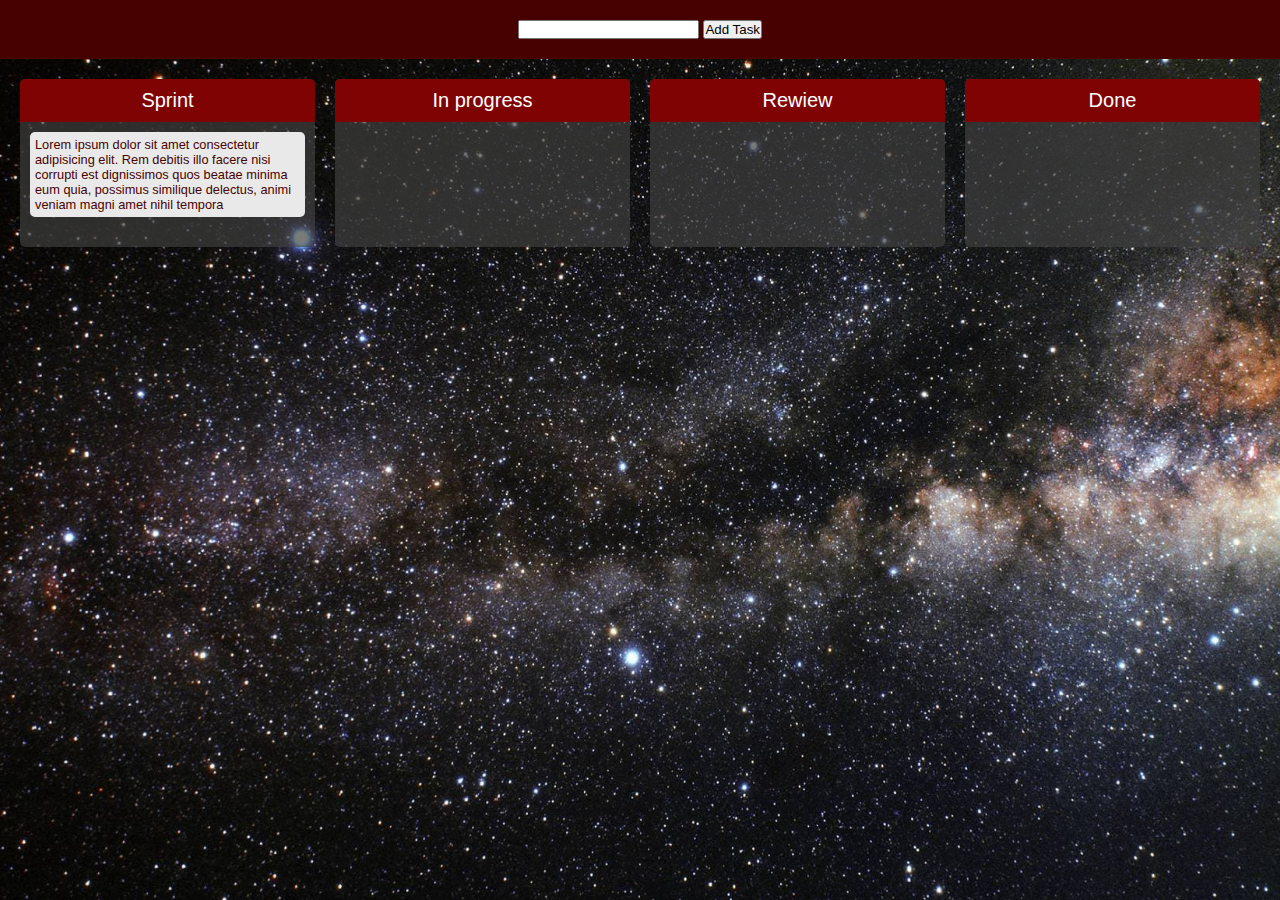
==== index.html @ 6f878f72 "add task 2" ====
<!DOCTYPE html>
<html lang="en">
<head>
    <meta charset="UTF-8">
    <meta http-equiv="X-UA-Compatible" content="IE=edge">
    <meta name="viewport" content="width=device-width, initial-scale=1.0">
    <link rel="stylesheet" href="./css/style.css">
    <title>TASK_18</title>
</head>
<body>
    <div class="wrapper">
        <header class="header">
            <input type="text" class="header__inp">
            <button class="header__btn">Add Task</button>
        </header>
        <div class="trello">
            <div class="trello__item">
                <div class="trello__sprint">
                    <div id="sprint" class="trello__taskTitle">Sprint</div>
                    <div class="trello__body">
                        <div class="trello__task" draggable="true">Lorem ipsum dolor sit amet consectetur adipisicing elit. Rem debitis illo facere
                        nisi corrupti est dignissimos quos
                        beatae minima eum quia, possimus similique delectus, animi veniam magni amet nihil tempora</div>
               
                    </div>
                    </div>
                <div class="trello__progress">
                    <div id="progress" class="trello__taskTitle">In progress</div>
                    <div class="trello__body"></div>
                </div>
                <div class="trello__rewiew">
                    <div id="rewiew" class="trello__taskTitle">Rewiew</div>
                    <div class="trello__body"></div>
                </div>
                <div class="trello__done">
                    <div id="done" class="trello__taskTitle">Done</div>
                    <div class="trello__body"></div>
                </div>
            </div>
        </div>
    </div>
    <script src="./js/main.js"></script>
</body>
</html>
---- css/style.css ----
*, * {
  margin: 0;
  padding: 0;
  -webkit-box-sizing: border-box;
          box-sizing: border-box;
}

body {
  font-family: Arial, Helvetica, sans-serif;
  font-size: 1rem;
}

.wrapper {
  min-height: 100%;
  height: 100vh;
  display: -webkit-box;
  display: -ms-flexbox;
  display: flex;
  -webkit-box-orient: vertical;
  -webkit-box-direction: normal;
      -ms-flex-direction: column;
          flex-direction: column;
}

.header {
  text-align: center;
  padding: 20px;
  background: rgb(71, 1, 1);
}
.trello {
  -webkit-box-flex: 1;
      -ms-flex: 1 1 auto;
          flex: 1 1 auto;
  background: url(../img/BG.jpg) 50%/cover no-repeat;
  padding: 20px;
}
.trello__item {
  display: -webkit-box;
  display: -ms-flexbox;
  display: flex;
  gap: 20px;
  -ms-flex-wrap: wrap;
      flex-wrap: wrap;
}
.trello__item > div {
  color: white;
  -webkit-box-flex: 1;
      -ms-flex: 1 1 20%;
          flex: 1 1 20%;
  background: rgba(64, 64, 64, 0.685);
  overflow: hidden;
  border-radius: 5px;
  min-width: 200px;
  min-height: 150px;
}
.trello__taskTitle {
  padding: 10px;
  text-align: center;
  background: rgb(128, 3, 3);
  font-size: 1.25rem;
}
.trello__body {
  padding: 10px 10px 20px;
  height: 100%;
}
.trello__task {
  color: rgb(71, 1, 1);
  padding: 5px;
  font-size: 0.8rem;
  margin-bottom: 10px;
  background: rgb(233, 233, 233);
  border-radius: 5px;
}
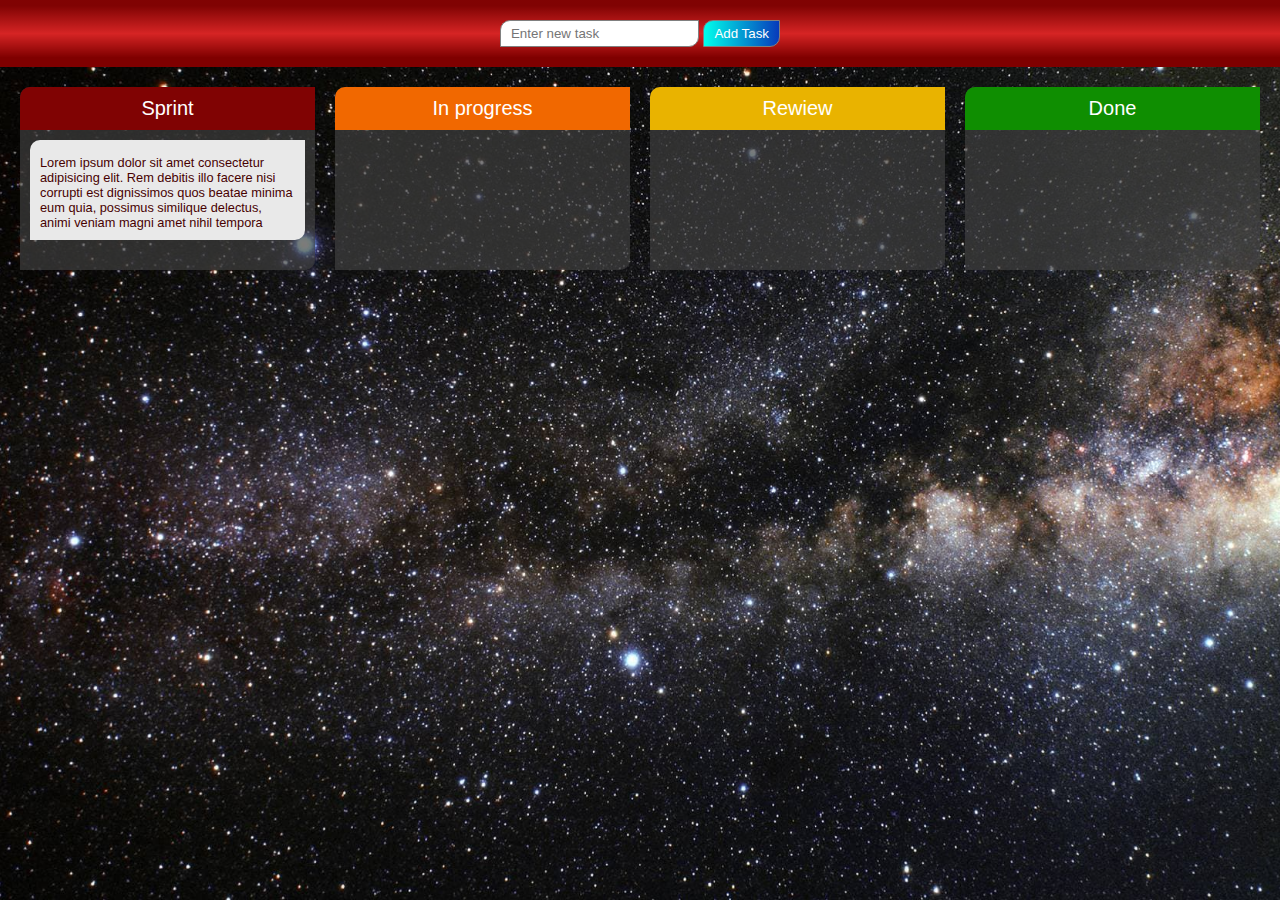
==== commit 305366e8: "add styles & functionality" ====
--- a/index.html
+++ b/index.html
@@ -4,13 +4,14 @@
     <meta charset="UTF-8">
     <meta http-equiv="X-UA-Compatible" content="IE=edge">
     <meta name="viewport" content="width=device-width, initial-scale=1.0">
+    <link rel="stylesheet" href="./libs/fontawesome/css/all.css">
     <link rel="stylesheet" href="./css/style.css">
     <title>TASK_18</title>
 </head>
 <body>
     <div class="wrapper">
         <header class="header">
-            <input type="text" class="header__inp">
+            <input type="text" class="header__inp" placeholder="Enter new task">
             <button class="header__btn">Add Task</button>
         </header>
         <div class="trello">
@@ -18,10 +19,12 @@
                 <div class="trello__sprint">
                     <div id="sprint" class="trello__taskTitle">Sprint</div>
                     <div class="trello__body">
-                        <div class="trello__task" draggable="true">Lorem ipsum dolor sit amet consectetur adipisicing elit. Rem debitis illo facere
-                        nisi corrupti est dignissimos quos
-                        beatae minima eum quia, possimus similique delectus, animi veniam magni amet nihil tempora</div>
-               
+                        <div class="trello__task" draggable="true" contenteditable="true">Lorem ipsum dolor sit amet consectetur adipisicing elit. Rem debitis illo facere
+                            nisi corrupti est dignissimos quos
+                            beatae minima eum quia, possimus similique delectus, animi veniam magni amet nihil tempora
+                            <i class="fa-solid fa-circle-xmark"></i>
+                        </div>
+            
                     </div>
                     </div>
                 <div class="trello__progress">
--- a/css/style.css
+++ b/css/style.css
@@ -3,6 +3,11 @@
   padding: 0;
   -webkit-box-sizing: border-box;
           box-sizing: border-box;
+}
+
+.trello__task, .trello__item > div, .header__btn, .header__inp {
+  border-top-left-radius: 10px;
+  border-bottom-right-radius: 10px;
 }
 
 body {
@@ -25,8 +30,25 @@
 .header {
   text-align: center;
   padding: 20px;
-  background: rgb(71, 1, 1);
+  background: -webkit-gradient(linear, left bottom, left top, color-stop(14%, rgb(127, 0, 0)), color-stop(50%, rgba(207, 0, 0, 0.86)), color-stop(91%, rgba(127, 0, 0, 0.99)));
+  background: -o-linear-gradient(bottom, rgb(127, 0, 0) 14%, rgba(207, 0, 0, 0.86) 50%, rgba(127, 0, 0, 0.99) 91%);
+  background: linear-gradient(0deg, rgb(127, 0, 0) 14%, rgba(207, 0, 0, 0.86) 50%, rgba(127, 0, 0, 0.99) 91%);
 }
+.header__inp {
+  padding: 5px 10px;
+  border: 1px solid grey;
+  outline: none;
+}
+.header__btn {
+  padding: 5px 10px;
+  border: 1px solid grey;
+  cursor: pointer;
+  background: -webkit-gradient(linear, left top, right top, from(rgb(0, 255, 235)), to(rgb(7, 58, 187)));
+  background: -o-linear-gradient(left, rgb(0, 255, 235) 0%, rgb(7, 58, 187) 100%);
+  background: linear-gradient(90deg, rgb(0, 255, 235) 0%, rgb(7, 58, 187) 100%);
+  color: white;
+}
+
 .trello {
   -webkit-box-flex: 1;
       -ms-flex: 1 1 auto;
@@ -49,7 +71,6 @@
           flex: 1 1 20%;
   background: rgba(64, 64, 64, 0.685);
   overflow: hidden;
-  border-radius: 5px;
   min-width: 200px;
   min-height: 150px;
 }
@@ -65,9 +86,29 @@
 }
 .trello__task {
   color: rgb(71, 1, 1);
-  padding: 5px;
+  padding: 15px 10px 10px;
   font-size: 0.8rem;
   margin-bottom: 10px;
   background: rgb(233, 233, 233);
-  border-radius: 5px;
+  position: relative;
+}
+.fa-circle-xmark {
+  color: rgb(255, 150, 4);
+  position: absolute;
+  right: -4px;
+  top: -4px;
+  cursor: pointer;
+  font-size: 20px;
+}
+
+#progress {
+  background: rgb(241, 104, 0);
+}
+
+#rewiew {
+  background: rgb(233, 179, 0);
+}
+
+#done {
+  background: rgb(15, 142, 1);
 }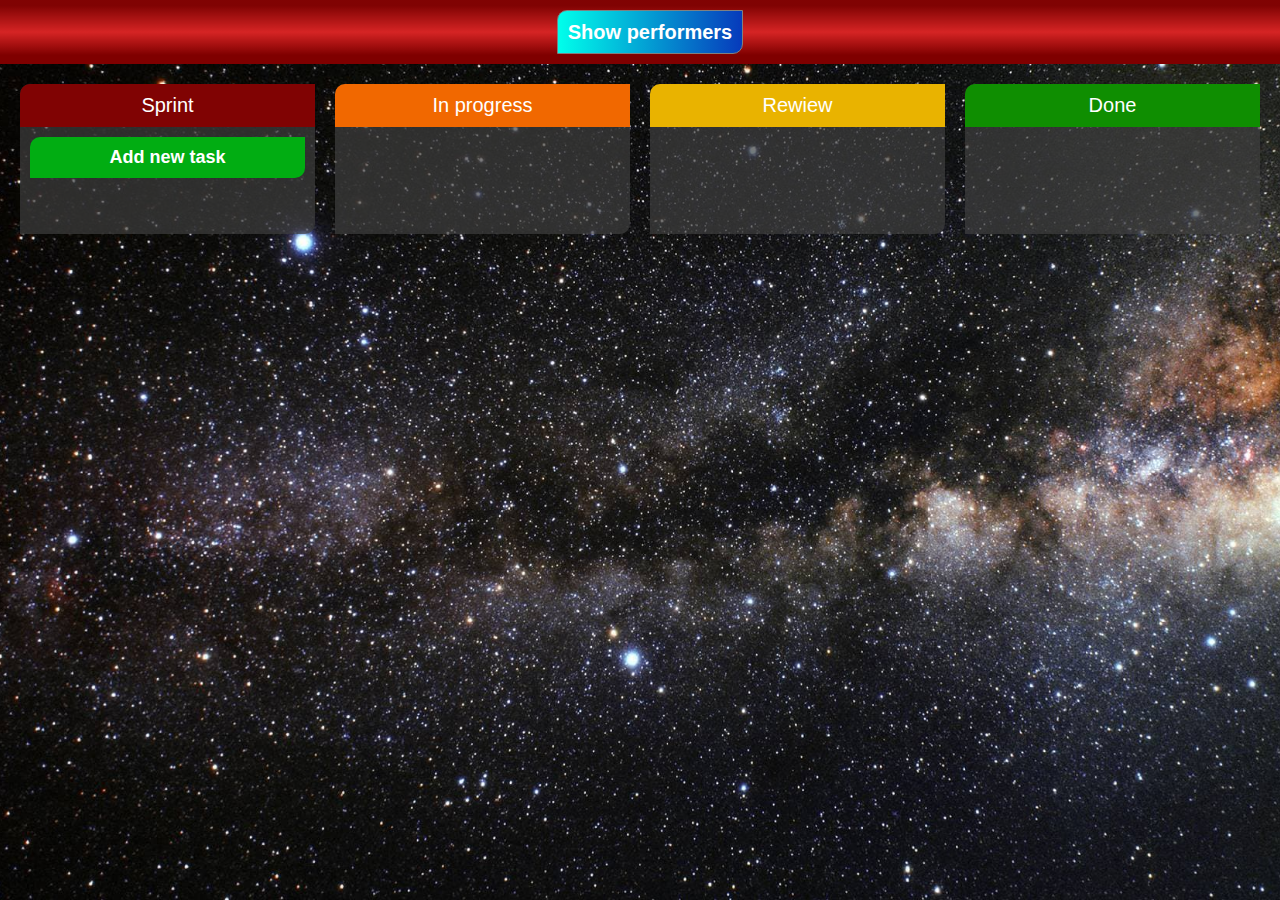
==== commit e7a2ba43: "changed styles of btn" ====
--- a/index.html
+++ b/index.html
@@ -11,22 +11,30 @@
 <body>
     <div class="wrapper">
         <header class="header">
-            <input type="text" class="header__inp" placeholder="Enter new task">
-            <button class="header__btn">Add Task</button>
+                <a href="./soccer.html"><img src="./img/soccer-ball-png-26391.png" width='30px' alt=""></a>
+            <div class="header__addPerformer">
+                <button class="header__showPerformerBtn">Show performers</button>
+                <div class="header__performerContainer performersVisible">
+                    <button class="header__addPerformerBtn"><i class="fa-solid fa-plus"></i></button>
+                    <img src="./img/I.jpg" width="40px" alt="avatar" draggable="true">
+                    <img src="./img/Nata.jpg" width="40px" alt="avatar" draggable="true">
+                    <img src="./img/Ben.jpg" width="40px" alt="avatar" draggable="true">
+                    <img src="./img/Li.jpg" width="40px" alt="avatar" draggable="true">
+                    <img src="./img/Dave.jpg" width="40px" alt="avatar" draggable="true">
+                    <img src="./img/Sofy.jpg" width="40px" alt="avatar" draggable="true">
+                    <img src="./img/Dom.jpg" width="40px" alt="avatar" draggable="true">
+                </div>
+                
+            </div>
         </header>
         <div class="trello">
             <div class="trello__item">
                 <div class="trello__sprint">
                     <div id="sprint" class="trello__taskTitle">Sprint</div>
                     <div class="trello__body">
-                        <div class="trello__task" draggable="true" contenteditable="true">Lorem ipsum dolor sit amet consectetur adipisicing elit. Rem debitis illo facere
-                            nisi corrupti est dignissimos quos
-                            beatae minima eum quia, possimus similique delectus, animi veniam magni amet nihil tempora
-                            <i class="fa-solid fa-circle-xmark"></i>
-                        </div>
-            
+                        <div class="trello__addTaskBtn"><i class="fa-solid fa-plus"></i>Add new task</div>
                     </div>
-                    </div>
+                </div>
                 <div class="trello__progress">
                     <div id="progress" class="trello__taskTitle">In progress</div>
                     <div class="trello__body"></div>
--- a/css/style.css
+++ b/css/style.css
@@ -5,7 +5,7 @@
           box-sizing: border-box;
 }
 
-.trello__task, .trello__item > div, .header__btn, .header__inp {
+.trello__task img, .trello__task, .trello__item > div, .trello__addTaskBtn, .header__addPerformerBtn, .header__showPerformerBtn, .header__performerContainer img, .header__performerContainer {
   border-top-left-radius: 10px;
   border-bottom-right-radius: 10px;
 }
@@ -28,18 +28,47 @@
 }
 
 .header {
-  text-align: center;
-  padding: 20px;
+  display: -webkit-box;
+  display: -ms-flexbox;
+  display: flex;
+  -webkit-box-align: center;
+      -ms-flex-align: center;
+          align-items: center;
+  -webkit-box-pack: center;
+      -ms-flex-pack: center;
+          justify-content: center;
+  gap: 40px;
+  padding: 10px 20px;
   background: -webkit-gradient(linear, left bottom, left top, color-stop(14%, rgb(127, 0, 0)), color-stop(50%, rgba(207, 0, 0, 0.86)), color-stop(91%, rgba(127, 0, 0, 0.99)));
   background: -o-linear-gradient(bottom, rgb(127, 0, 0) 14%, rgba(207, 0, 0, 0.86) 50%, rgba(127, 0, 0, 0.99) 91%);
   background: linear-gradient(0deg, rgb(127, 0, 0) 14%, rgba(207, 0, 0, 0.86) 50%, rgba(127, 0, 0, 0.99) 91%);
 }
-.header__inp {
-  padding: 5px 10px;
-  border: 1px solid grey;
-  outline: none;
-}
-.header__btn {
+.header__addPerformer {
+  display: -webkit-box;
+  display: -ms-flexbox;
+  display: flex;
+  gap: 20px;
+}
+.header__performerContainer {
+  width: 250px;
+  background: #acaaaa;
+  padding: 5px;
+  display: -webkit-box;
+  display: -ms-flexbox;
+  display: flex;
+  -webkit-box-pack: start;
+      -ms-flex-pack: start;
+          justify-content: start;
+  gap: 5px;
+  overflow-x: scroll;
+  -webkit-transition: 1s;
+  -o-transition: 1s;
+  transition: 1s;
+}
+.header__performerContainer::-webkit-scrollbar {
+  height: 3px;
+}
+.header__showPerformerBtn {
   padding: 5px 10px;
   border: 1px solid grey;
   cursor: pointer;
@@ -47,6 +76,26 @@
   background: -o-linear-gradient(left, rgb(0, 255, 235) 0%, rgb(7, 58, 187) 100%);
   background: linear-gradient(90deg, rgb(0, 255, 235) 0%, rgb(7, 58, 187) 100%);
   color: white;
+  font-weight: 700;
+  font-size: 20px;
+}
+.header__addPerformerBtn {
+  padding: 0px 5px;
+  border: 1px solid grey;
+  cursor: pointer;
+  background: -webkit-gradient(linear, left top, right top, from(rgb(0, 255, 235)), to(rgb(7, 58, 187)));
+  background: -o-linear-gradient(left, rgb(0, 255, 235) 0%, rgb(7, 58, 187) 100%);
+  background: linear-gradient(90deg, rgb(0, 255, 235) 0%, rgb(7, 58, 187) 100%);
+  color: white;
+  font-weight: 700;
+}
+
+.performersVisible {
+  width: 0px;
+  padding: 5px 0;
+  -webkit-transition: 1s;
+  -o-transition: 1s;
+  transition: 1s;
 }
 
 .trello {
@@ -55,6 +104,20 @@
           flex: 1 1 auto;
   background: url(../img/BG.jpg) 50%/cover no-repeat;
   padding: 20px;
+}
+.trello__addTaskBtn {
+  padding: 10px;
+  margin-bottom: 10px;
+  background: rgb(1, 173, 18);
+  text-align: center;
+  font-size: 18px;
+  font-weight: 700;
+  position: relative;
+  cursor: pointer;
+}
+.trello__addTaskBtn i {
+  position: absolute;
+  left: 20px;
 }
 .trello__item {
   display: -webkit-box;
@@ -86,19 +149,56 @@
 }
 .trello__task {
   color: rgb(71, 1, 1);
-  padding: 15px 10px 10px;
+  padding: 10px 10px;
   font-size: 0.8rem;
   margin-bottom: 10px;
   background: rgb(233, 233, 233);
   position: relative;
 }
+.trello__task img {
+  margin-bottom: 10px;
+}
+.trello__avatarBlock {
+  min-height: 35px;
+  display: -webkit-box;
+  display: -ms-flexbox;
+  display: flex;
+  -ms-flex-wrap: wrap;
+      flex-wrap: wrap;
+  gap: 5px;
+}
+.trello__taskTextBlock {
+  min-height: 20px;
+}
+.trello__editBtn {
+  height: 25px;
+  width: 25px;
+  border-radius: 50%;
+  color: white;
+  background: rgb(3, 116, 208);
+  display: -webkit-box;
+  display: -ms-flexbox;
+  display: flex;
+  -webkit-box-align: center;
+      -ms-flex-align: center;
+          align-items: center;
+  -webkit-box-pack: center;
+      -ms-flex-pack: center;
+          justify-content: center;
+  font-size: 12px;
+  cursor: pointer;
+  position: absolute;
+  right: -4px;
+  bottom: -4px;
+}
+
 .fa-circle-xmark {
   color: rgb(255, 150, 4);
   position: absolute;
   right: -4px;
   top: -4px;
   cursor: pointer;
-  font-size: 20px;
+  font-size: 25px;
 }
 
 #progress {
